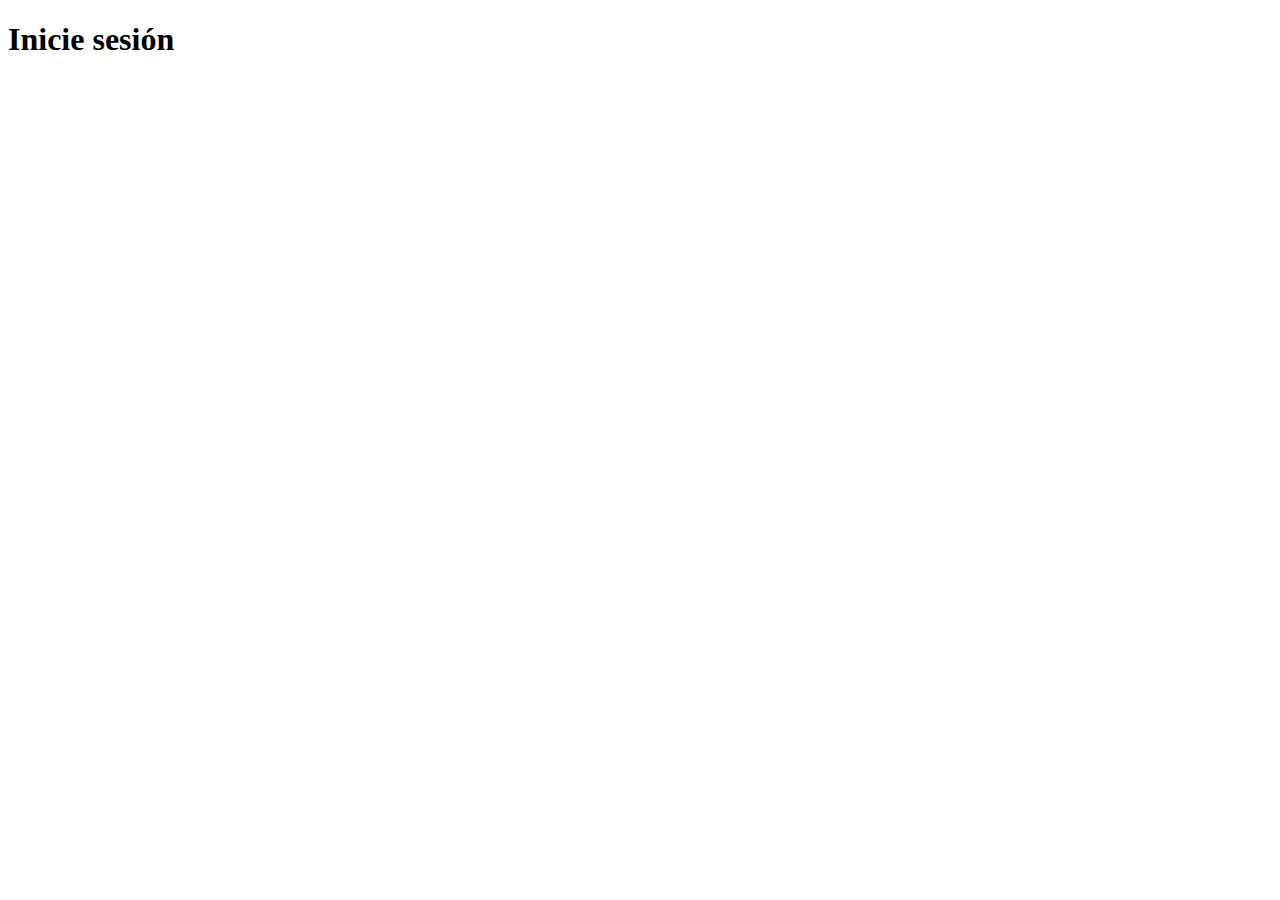
==== src/index.html @ b6b93d95 "Titulo" ====
<!DOCTYPE html>
<html lang="en">
<head>
    <meta charset="UTF-8">
    <meta name="viewport" content="width=device-width, initial-scale=1.0">
    <title>Document</title>
</head>
<body>
    <h1>Inicie sesión</h1>
</body>
</html>
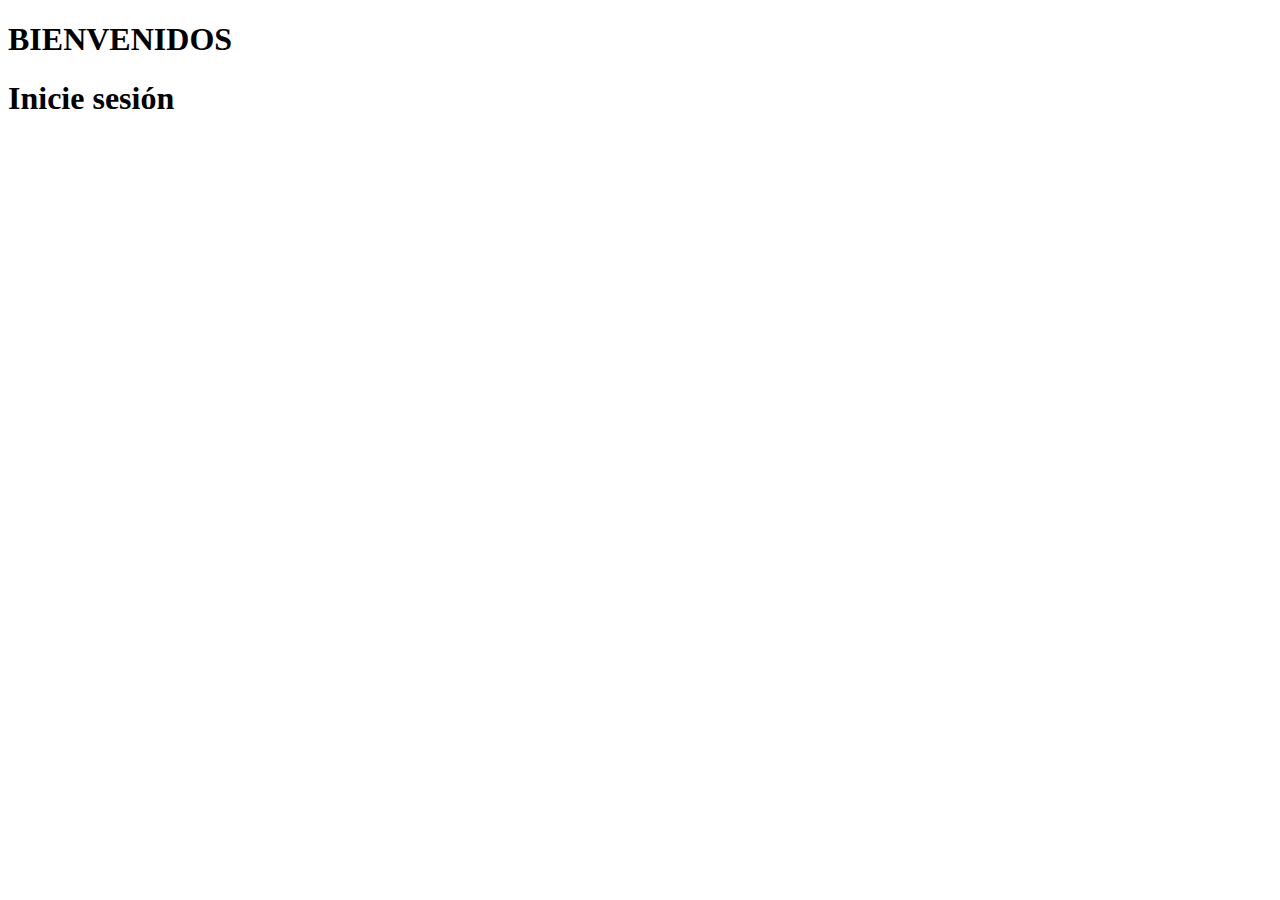
==== commit 8f461e87: "Saludo" ====
--- a/src/index.html
+++ b/src/index.html
@@ -6,6 +6,9 @@
     <title>Document</title>
 </head>
 <body>
+    <h1>BIENVENIDOS</h1>
     <h1>Inicie sesión</h1>
+
+
 </body>
 </html>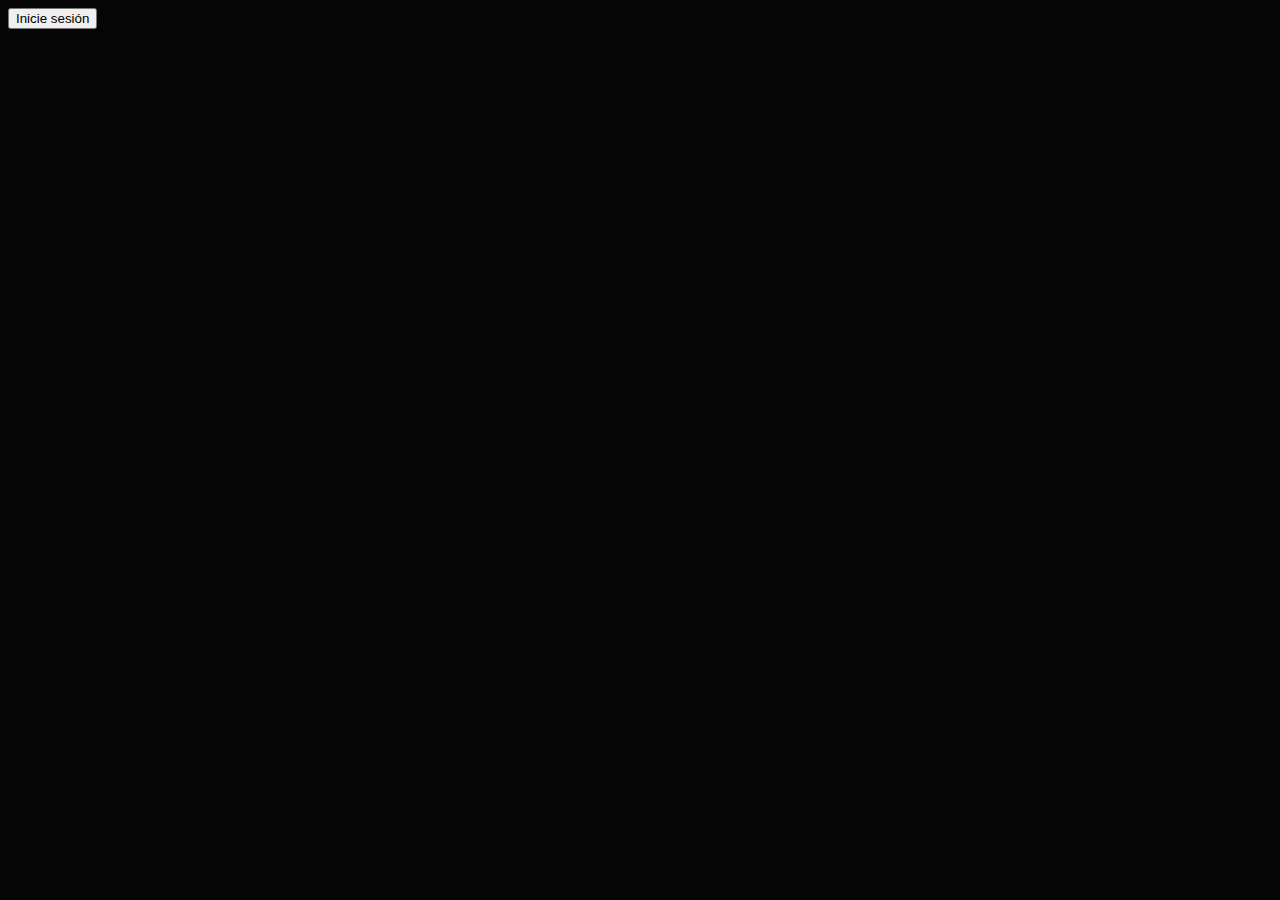
==== commit 329ec323: "creacion de login" ====
--- a/src/index.html
+++ b/src/index.html
@@ -4,11 +4,26 @@
     <meta charset="UTF-8">
     <meta name="viewport" content="width=device-width, initial-scale=1.0">
     <title>Document</title>
+    <link rel="stylesheet" href="estilos/styles.css">
 </head>
 <body>
+
+    <button class="sesion" id="btnInicio">Inicie sesión </button>
+
+    <form class="hidden" id="contFormulario">
     <h1>BIENVENIDOS</h1>
-    <h1>Inicie sesión</h1>
+     <input class="contranombre" type="text" placeholder="Nombre de usuario">
+     <input class="contranombre" type="text" placeholder="password">
+     <button class="entrar"> Login </button>
+
+     <div class="crearcuenta">
+        <p>No tienes cuenta? <a href="Registrarse.html"> Resgistrate </a> </p>
+    </div>
+    </form>
+
+    
 
 
+     <script src="js/funcion.js"></script>
 </body>
 </html>--- a/src/estilos/styles.css
+++ b/src/estilos/styles.css
@@ -0,0 +1,28 @@
+body {
+    background-color: rgb(5, 5, 5);
+}
+
+
+
+.hidden{      
+    display: none;
+}
+
+.formulario{
+    /* Le di color a bienvenidos */
+    font-size: 50px;
+    color:rgb(218, 187, 148);
+    display: flex;
+    flex-direction: column ;
+    width: 500px;
+}
+.contranombre {
+    background-color: rgb(211, 205, 199);
+}
+.crearcuenta {
+    font-size: 30px;
+    color: bisque;
+}
+.entrar {
+    background-color: rgb(211, 205, 199);
+}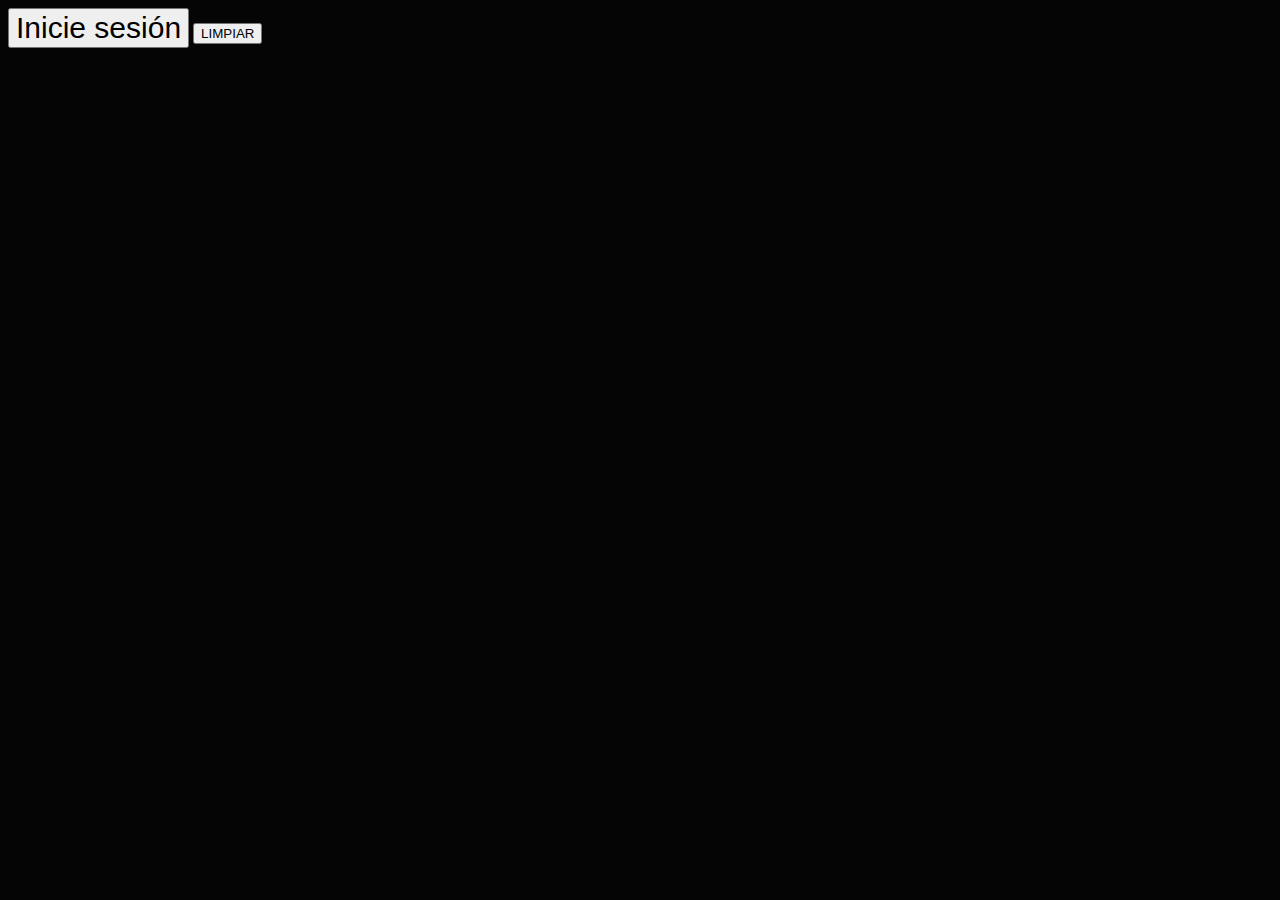
==== commit a0965e70: "botones" ====
--- a/src/index.html
+++ b/src/index.html
@@ -12,17 +12,16 @@
 
     <form class="hidden" id="contFormulario">
     <h1>BIENVENIDOS</h1>
-     <input class="contranombre" type="text" placeholder="Nombre de usuario">
+     <input class="contranombre" id="inputNombre" type="text" placeholder="Nombre de usuario">
      <input class="contranombre" type="text" placeholder="password">
-     <button class="entrar"> Login </button>
+     <button id="btnEntrar" type="button" class="entrar"> Login </button>
 
      <div class="crearcuenta">
-        <p>No tienes cuenta? <a href="Registrarse.html"> Resgistrate </a> </p>
+        <p>No tienes cuenta? <a href="Registrarse.html"> Registrate </a> </p>
     </div>
     </form>
-
-    
-
+      
+    <button id="btnLimpiar">LIMPIAR</button>
 
      <script src="js/funcion.js"></script>
 </body>
--- a/src/estilos/styles.css
+++ b/src/estilos/styles.css
@@ -2,7 +2,9 @@
     background-color: rgb(5, 5, 5);
 }
 
-
+.sesion{
+    font-size: 30px;
+}
 
 .hidden{      
     display: none;
@@ -25,4 +27,4 @@
 }
 .entrar {
     background-color: rgb(211, 205, 199);
-}+}
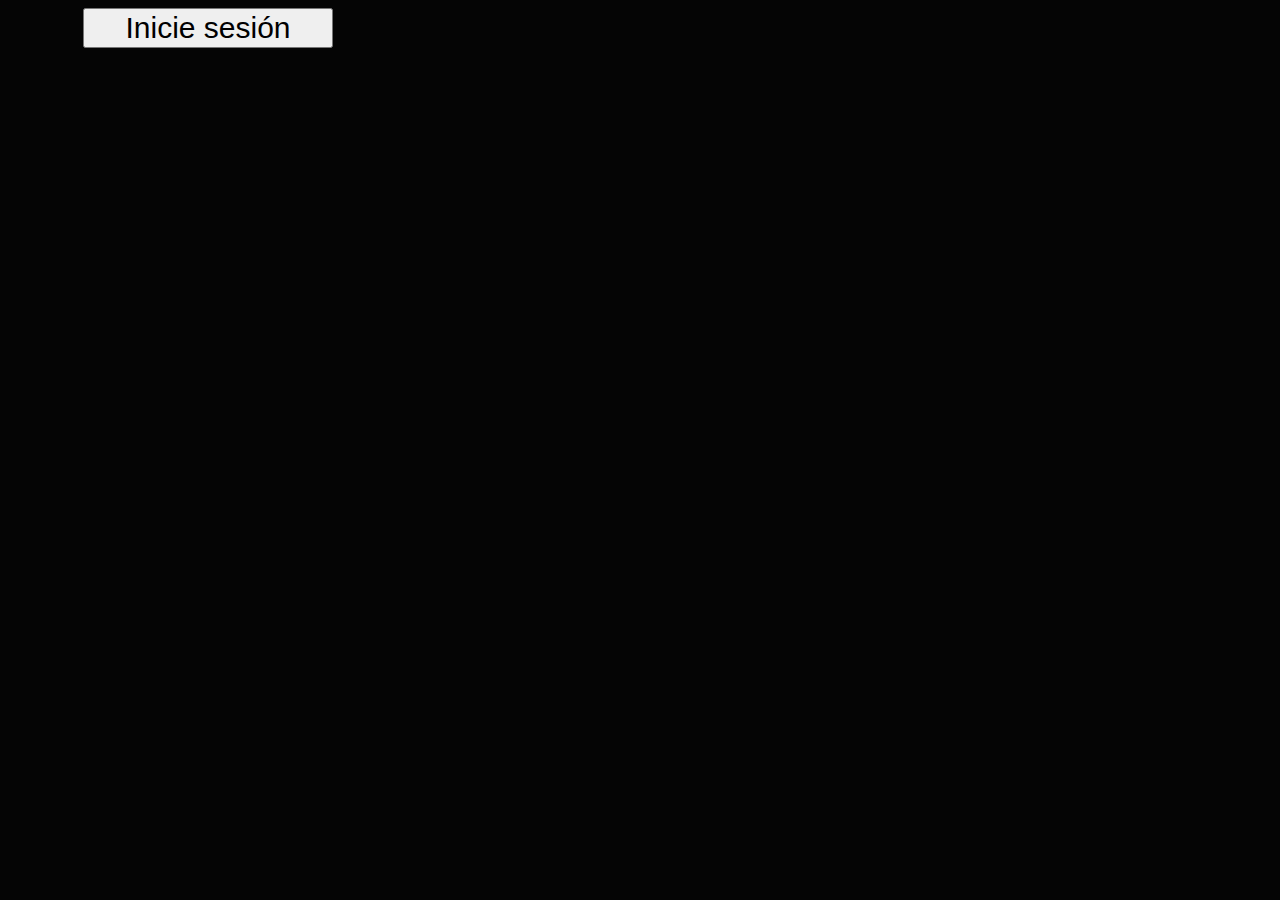
==== commit 6b08f0a0: "valides de datos y le cree alerta entre otras" ====
--- a/src/index.html
+++ b/src/index.html
@@ -8,12 +8,12 @@
 </head>
 <body>
 
-    <button class="sesion" id="btnInicio">Inicie sesión </button>
+    <button class="sesion" id="btnMostrarFormulario">Inicie sesión </button>
 
     <form class="hidden" id="contFormulario">
     <h1>BIENVENIDOS</h1>
-     <input class="contranombre" id="inputNombre" type="text" placeholder="Nombre de usuario">
-     <input class="contranombre" type="text" placeholder="password">
+     <input class="contranombre" id="inputCorreo" type="text" placeholder="INGRESE SU CORREO ELECTRONICO">
+     <input class="contranombre" id="inputClave" type="text" placeholder="CONTRASEÑA">
      <button id="btnEntrar" type="button" class="entrar"> Login </button>
 
      <div class="crearcuenta">
@@ -21,7 +21,6 @@
     </div>
     </form>
       
-    <button id="btnLimpiar">LIMPIAR</button>
 
      <script src="js/funcion.js"></script>
 </body>
--- a/src/estilos/styles.css
+++ b/src/estilos/styles.css
@@ -4,16 +4,20 @@
 
 .sesion{
     font-size: 30px;
+    width:250px ;
+    position: relative;
+    left: 75px;
 }
 
 .hidden{      
     display: none;
+    
 }
 
 .formulario{
     /* Le di color a bienvenidos */
     font-size: 50px;
-    color:rgb(218, 187, 148);
+    color:rgb(218, 193, 162);
     display: flex;
     flex-direction: column ;
     width: 500px;
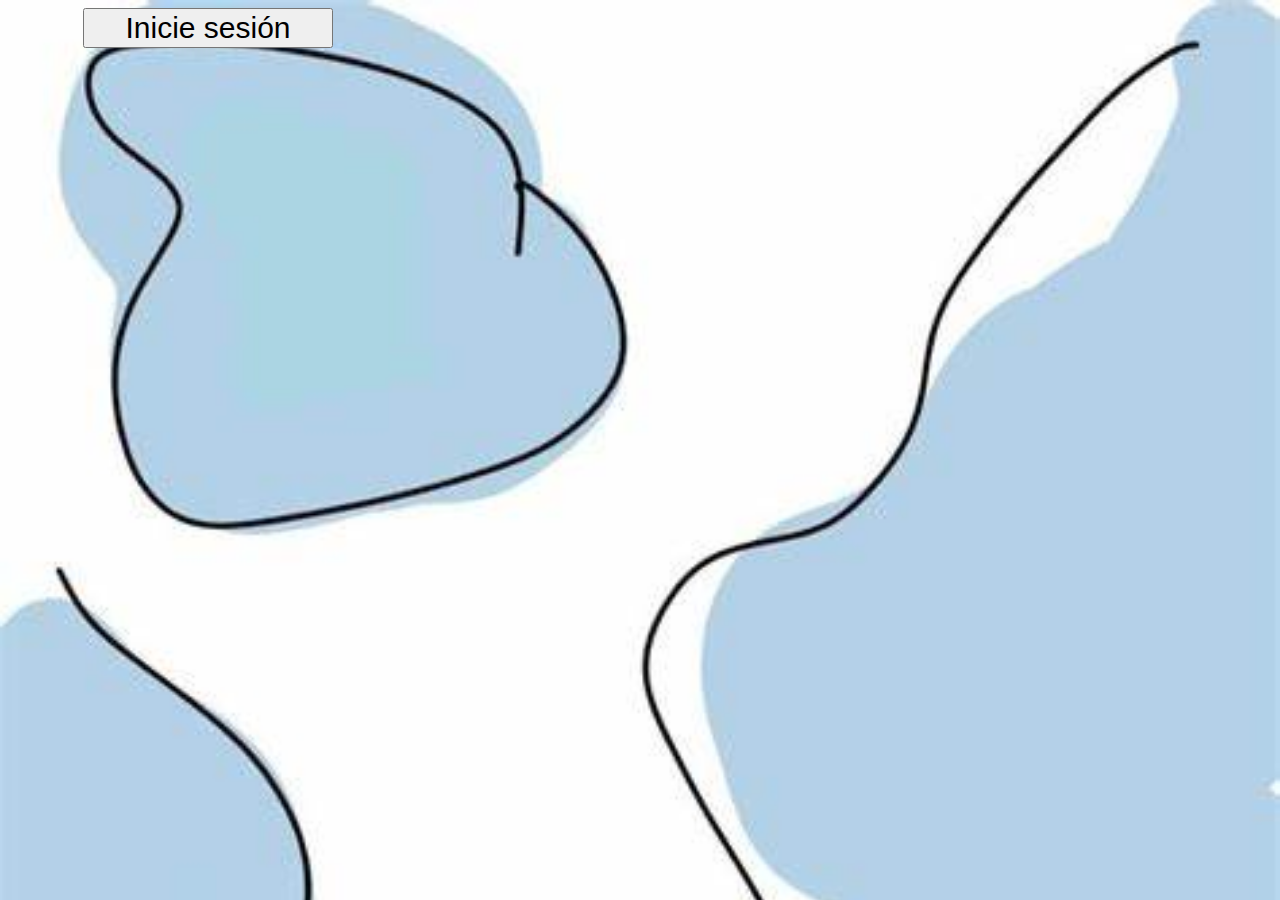
==== commit bfc4a406: "fondo background" ====
--- a/src/index.html
+++ b/src/index.html
@@ -6,7 +6,7 @@
     <title>Document</title>
     <link rel="stylesheet" href="estilos/styles.css">
 </head>
-<body>
+<body class="BODY">
 
     <button class="sesion" id="btnMostrarFormulario">Inicie sesión </button>
 
--- a/src/estilos/styles.css
+++ b/src/estilos/styles.css
@@ -1,5 +1,7 @@
-body {
-    background-color: rgb(5, 5, 5);
+.BODY {
+    background-image:url("src/imagenes/fondo5.jpg") ;
+    background-repeat: no-repeat;
+    background-size: cover;
 }
 
 .sesion{
@@ -32,3 +34,8 @@
 .entrar {
     background-color: rgb(211, 205, 199);
 }
+.BODY{
+    background-image: url("/src/imagenes/232.jpg");
+    background-size: cover;
+    background-repeat: no-repeat;
+}
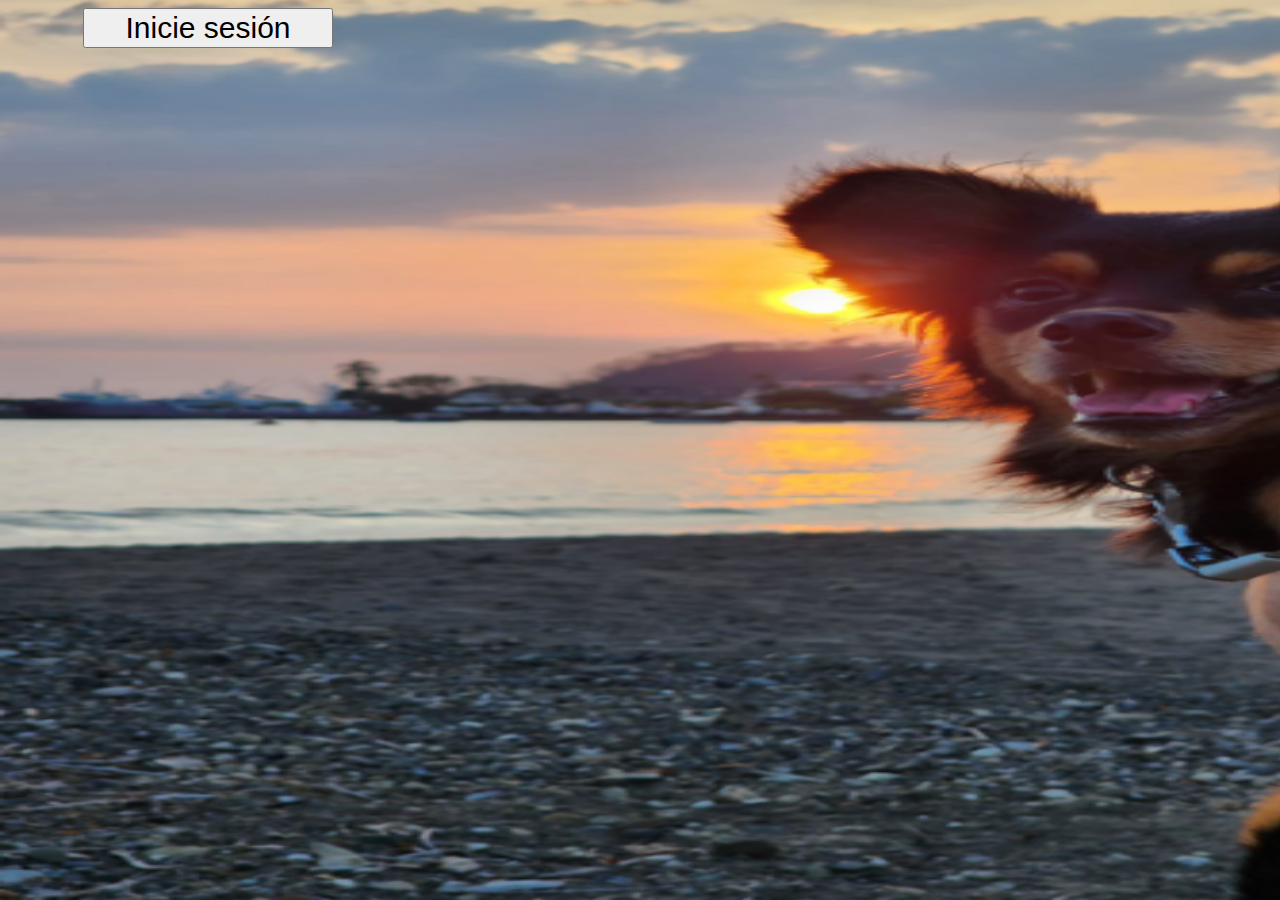
==== commit f4b33406: "portafolio imagenes y informacion ultimos retoques" ====
--- a/src/index.html
+++ b/src/index.html
@@ -21,7 +21,9 @@
     </div>
     </form>
       
-
+<div class="imagenfondo">
+    <img src="imagenes/perrito.png" alt="manchas" width="2000px" height="900px">
+</div>
      <script src="js/funcion.js"></script>
 </body>
 </html>--- a/src/estilos/styles.css
+++ b/src/estilos/styles.css
@@ -1,10 +1,12 @@
 .BODY {
-    background-image:url("src/imagenes/fondo5.jpg") ;
-    background-repeat: no-repeat;
-    background-size: cover;
+    /* background-image:url("src/imagenes/fondo5.jpg") ; */
+    /* background-repeat: no-repeat; */
+    /* background-size: cover; */
+    overflow: hidden;
 }
 
 .sesion{
+    z-index: 100;
     font-size: 30px;
     width:250px ;
     position: relative;
@@ -13,11 +15,14 @@
 
 .hidden{      
     display: none;
+  
+    z-index: 100;
     
 }
 
 .formulario{
     /* Le di color a bienvenidos */
+    
     font-size: 50px;
     color:rgb(218, 193, 162);
     display: flex;
@@ -34,8 +39,15 @@
 .entrar {
     background-color: rgb(211, 205, 199);
 }
-.BODY{
-    background-image: url("/src/imagenes/232.jpg");
-    background-size: cover;
-    background-repeat: no-repeat;
+.imagenfondo{
+    position: fixed;
+    z-index: -100;
+
+    top: 0; left: 0;
+    height: 100%;
+    width: 100%;
+
+    /* background-image: url("/src/imagenes/232.jpg"); */
+    /* background-size: contain; */
+    /* background-repeat: no-repeat; */
 }
